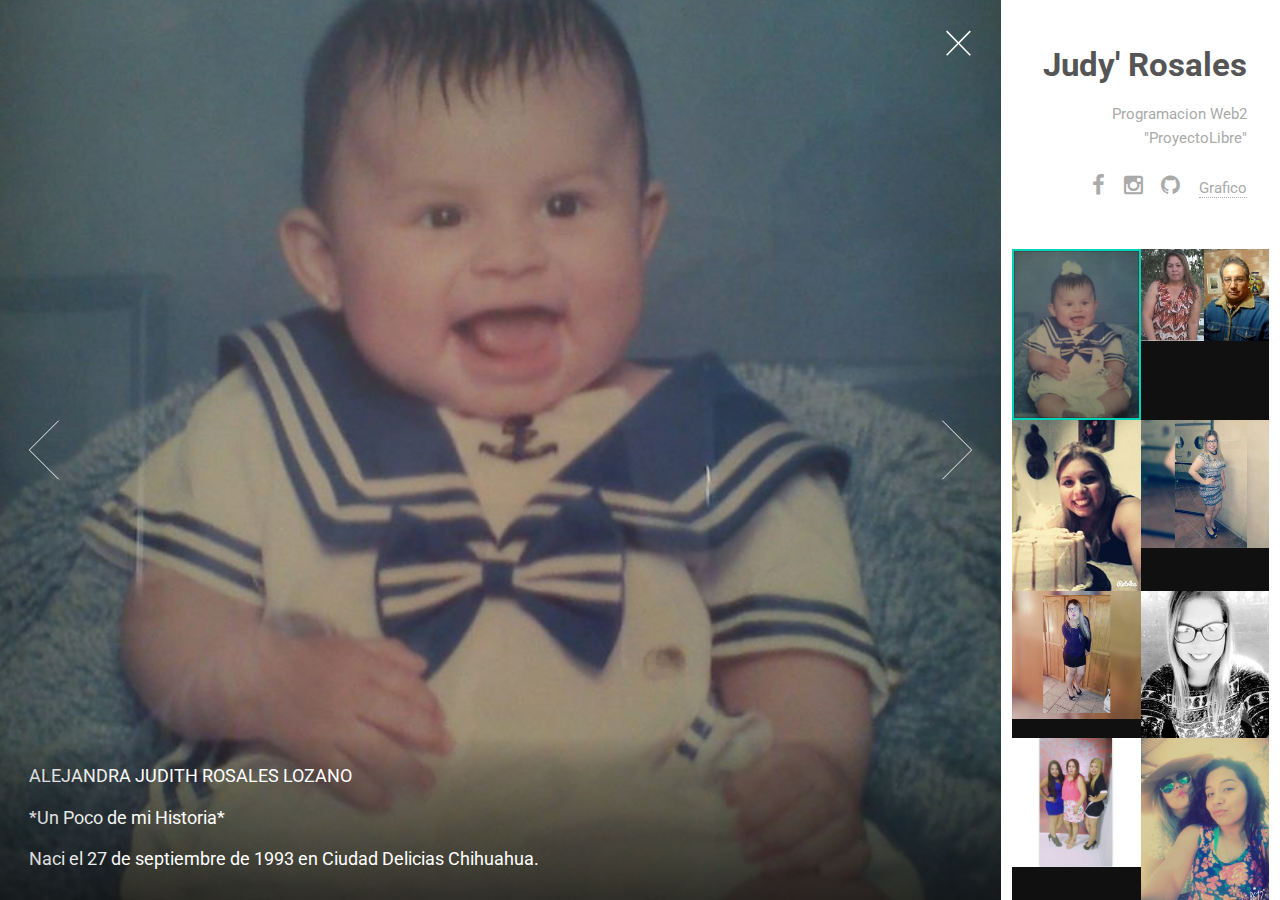
==== lens/index.html @ 658d50a1 "Modificacion 12" ====
<!DOCTYPE HTML>
<html>
	<head>
		<title>Judy' Photography</title>
                <h2>Programacion web2</h2>
		<meta charset="utf-8" />
		<meta name="viewport" content="width=device-width, initial-scale=1" />
                <!--[if lte IE 8]><script src="assets/js/ie/html5shiv.js"></script><![endif]-->
                <link rel="stylesheet" href="assets/css/main.css" />
                <!--[if lte IE 8]><link rel="stylesheet" href="assets/css/ie8.css" /><![endif]-->
		<!--[if lte IE 9]><link rel="stylesheet" href="assets/css/ie9.css" /><![endif]-->
                <noscript><link rel="stylesheet" href="assets/css/noscript.css" /></noscript>
	</head>
	<body >
                

		<!-- Main -->
			<div id="main">

				<!-- Header -->
					<header id="header">
						<h1>Judy' Rosales</h1>
                                                <h1></h1>
                                                <h1></h1>
                                                <h1></h1>
                                                <h1></h1>
                                                <h1></h1>

                                                <p>Programacion Web2 "ProyectoLibre"</p>
						<p></p>
						<ul class="icons">
							<li><a href="https://www.facebook.com/judy.rosales.75" class="icon fa-facebook"><span class="label">Facebook</span></a></li>
							<li><a href="#" class="icon fa-instagram"><span class="label">Instagram</span></a></li>
							<li><a href="https://github.com/aleddan" class="icon fa-github"><span class="label">Github</span></a></li>
							<li><a href="file:///C:/Users/Usuario/Downloads/ejemplos-graficos-chart.js.html" class="Grafico"><span class="label">Grafico</span></a></li>
						</ul>
					</header>

				<!-- Thumbnail -->
					<section id="thumbnails">
						<article>
							<a class="thumbnail" href="images/img/8.jpg" data-position="left center"><img src="images/img1/8.jpg" alt="" /></a>
							<h2>ALEJANDRA JUDITH ROSALES LOZANO</h2>
							<p><h2>*Un Poco de mi Historia*</h2></p>
                                                        <p><h2>Naci el 27 de septiembre de 1993 en Ciudad Delicias Chihuahua.</h2></p>
						</article>
						<article>
							<a class="thumbnail" href="images/img/112.jpg"><img src="images/img1/112.jpg" alt="" /></a>
							<h2>MIS PADRES!!</h2>
                                                        <p>Rosa Isela Lozano y Ruben Rosales los cuales me 
                                                            ense�aron como darle valor a lo que me rodea!</p>
							
						</article>
						<article>
							<a class="thumbnail" href="images/img/40.jpg" data-position="top center"><img src="images/img1/40.jpg" alt="" /></a>
							<h2>Actualmente tengo 22 a�os... </h2>
							
						</article>
                                                <article>
							<a class="thumbnail" href="images/img/122.jpg"><img src="images/img1/122.jpg" alt="" /></a>
							<h2></h2>
							
						</article>
                                                <article>
							<a class="thumbnail" href="images/img/123.jpg"><img src="images/img1/123.jpg" alt="" /></a>
							<h2></h2>
							
						</article>
                                                <article>
							<a class="thumbnail" href="images/img/118.jpg"><img src="images/img1/118.jpg" alt="" /></a>
							<h2>:)</h2>
							
						</article>
                                               	<article>
							<a class="thumbnail" href="images/img/115.jpg"><img src="images/img1/115.jpg" alt="" /></a>
							<h2>Vivo solamente con mi mama y mi hermana, ya que mis papas son divorciados.</h2>
							
						</article>
                                                <article>
							<a class="thumbnail" href="images/img/21.jpg"><img src="images/img1/21.jpg" alt="" /></a>
							<h2>Mi Hermana y yo <3.</h2>
							
						</article>
						<article>
							<a class="thumbnail" href="images/img/18.jpg" data-position="top center"><img src="images/img1/18.jpg" alt="" /></a>
							
						</article>
						<article>
							<a class="thumbnail" href="images/img/66.jpg"><img src="images/img1/66.jpg" alt="" /></a>
							<h2>My Familia entera es lo mas sagrado que tengo, mi apoyo incondicional!!</h2>
							
						</article>
						<article>
							<a class="thumbnail" href="images/img/22.jpg"><img src="images/img1/22.jpg" alt="" /></a>
						</article>
						<article>
							<a class="thumbnail" href="images/img/20.jpg"><img src="images/img1/20.jpg" alt="" /></a>
						
						</article>
                                                <article>
							<a class="thumbnail" href="images/img/39.jpg"><img src="images/img1/39.jpg" alt="" /></a>
							<p></p>
						</article>
						<article>
							<a class="thumbnail" href="images/img/67.jpg"><img src="images/img1/67.jpg" alt="" /></a>
							<h2>Prim@s!!</h2>
						</article>
						<article>
							<a class="thumbnail" href="images/img/6.jpg"><img src="images/img1/6.jpg" alt="" /></a>
							<h2>Primas!</h2>
							
						</article>
                                                <article>
							<a class="thumbnail" href="images/img/49.jpg"><img src="images/img1/49.jpg" alt="" /></a>
							<h2>Primas!</h2>
							
						</article>
						<article>
							<a class="thumbnail" href="images/img/33.jpg"><img src="images/img1/33.jpg" alt="" /></a>
							<h2>Primas!</h2>
							
						</article>
                                                <article>
							<a class="thumbnail" href="images/img/124.jpg"><img src="images/img1/124.jpg" alt="" /></a>
							<h2>Mis Sobrinos!</h2>
							
						</article>
                                                <article>
							<a class="thumbnail" href="images/img/119.jpg"><img src="images/img1/119.jpg" alt="" /></a>
							<h2>Santiago <3 !</h2>
							
						</article>
                                                <article>
							<a class="thumbnail" href="images/img/48.jpg"><img src="images/img1/48.jpg" alt="" /></a>
							<h2>Primos!</h2>
							
						</article>
                                                
                                                <article>
							<a class="thumbnail" href="images/img/131.jpg"><img src="images/img1/131.jpg" alt="" /></a>
							<h2>Tia!</h2>
							
						</article>
                                                <article>
							<a class="thumbnail" href="images/img/3.jpg"><img src="images/img1/3.jpg" alt="" /></a>
							<h2>Soy una persona que le gusta sonreir, a la que le importa mucho las personas que la rodean, se preocupa por ellas
                                                        y da todo por ello,que deja ver sus debilidades y suelen aprobecharse de eso, pero apesar de todo
                                                        sabe como salir adelante, que trata de ser mejor persona dia con dia, pueda o no pueda, porque lo unico 
                                                        imposible es aquello que no intentas!!!</h2>
							
						</article>
                                                <article>
							<a class="thumbnail" href="images/img/5.jpg"><img src="images/img1/5.jpg" alt="" /></a>
							<h2>A veces se gana, a veces se pierde, pero siempre se aprende!!</h2>
							
						</article> 
                                                <article>
							<a class="thumbnail" href="images/img/7.jpg"><img src="images/img1/7.jpg" alt="" /></a>
							<h2>No hace falta ser un ni�@ para saber como divertirse!!</h2>
							
						</article>
                                                <article>
							<a class="thumbnail" href="images/img/80.jpg"><img src="images/img1/80.jpg" alt="" /></a>
							<h2>Fumate la vida, Inhala la felicidad y Exhala las tristezas:)</h2>
							
						</article>
                                                <article>
							<a class="thumbnail" href="images/img/114.jpg"><img src="images/img1/114.jpg" alt="" /></a>
							<h2>Hoy vas a conquistar el cielo, sin mirar lo alto que queda del suelo :*</h2>
							
						</article>
                                                <article>
							<a class="thumbnail" href="images/img/113.jpg"><img src="images/img1/113.jpg" alt="" /></a>
							<h2> ILOVETATTO!! <3 </h2>
							
						</article>
                                                <article>
							<a class="thumbnail" href="images/img/31.jpg"><img src="images/img1/31.jpg" alt="" /></a>
							<h2> Navidad 2015 </h2>
							
						</article>
                                                <article>
							<a class="thumbnail" href="images/img/19.jpg"><img src="images/img1/19.jpg" alt="" /></a>
                                                        <h2>Hijos de Barron</h2>
							<p> Me gusta La musica de banda, reggeton, electronica, entre otros generos, uff me encanta Bailar cumbias
                                                        y reggeton, me gusta mucho salir a divertirme con mis amigos y gozar de la vida, porque vida solo hay una 
                                                        y nunca sabemos cuando dejaremos de existir!! </p>
							
						</article>
                                                <article>
							<a class="thumbnail" href="images/img/129.jpg"><img src="images/img1/129.jpg" alt="" /></a>
							<h2> El Mimoso </h2>
							
						</article>
                                                <article>
							<a class="thumbnail" href="images/img/47.jpg"><img src="images/img1/47.jpg" alt="" /></a>
							<h2> El Chapo de Sinaloa </h2>
							
						</article>
                                                <article>
							<a class="thumbnail" href="images/img/87.jpg"><img src="images/img1/87.jpg" alt="" /></a>
							<h2> 3Ball Monterrey </h2>
							
						</article>
                                                <article>
							<a class="thumbnail" href="images/img/125.jpg"><img src="images/img1/125.jpg" alt="" /></a>
							<h2> Inspector </h2>
							
						</article>
                                                <article>
							<a class="thumbnail" href="images/img/133.jpg"><img src="images/img1/133.jpg" alt="" /></a>
							<h2> Uno de los deportes que mas me gusta, es el Beisbol ILOVEAlgodoneros <3 </h2>
							
						</article> 
                                                <article>
							<a class="thumbnail" href="images/img/121.jpg"><img src="images/img1/121.jpg" alt="" /></a>
							<h2> Pelicanos de meoqui </h2>
							
						</article>
                                                <article>
							<a class="thumbnail" href="images/img/120.jpg"><img src="images/img1/120.jpg" alt="" /></a>
							<h2>  </h2>
							
						</article>
                                                <article>
							<a class="thumbnail" href="images/img/88.jpg"><img src="images/img1/88.jpg" alt="" /></a>
							<h2>  </h2>
							
						</article>
                                                <article>
							<a class="thumbnail" href="images/img/74.jpg"><img src="images/img1/74.jpg" alt="" /></a>
							<h2> En parte de mi vida Hubieron Amistades que duraron a�os y que les doy gracias
                                                        por aber formado parte de ella y que ahora son recuerdos guardados en mi corazon!!! </h2>
							
						</article>
                                                 <article>
							<a class="thumbnail" href="images/img/43.jpg"><img src="images/img1/43.jpg" alt="" /></a>
							<h2> Visita EXA Chihuahua </h2>
							
						</article>
                                                 <article>
							<a class="thumbnail" href="images/img/59.jpg"><img src="images/img1/59.jpg" alt="" /></a>
							<h2>  </h2>
							
						</article>
                                                <article>
							<a class="thumbnail" href="images/img/61.jpg"><img src="images/img1/61.jpg" alt="" /></a>
							<h2>  </h2>
							
						</article>
                                                <article>
							<a class="thumbnail" href="images/img/63.jpg"><img src="images/img1/63.jpg" alt="" /></a>
							<h2>  </h2>
							
						</article>
                                                <article>
							<a class="thumbnail" href="images/img/65.jpg"><img src="images/img1/65.jpg" alt="" /></a>
							<h2>  </h2>
							
						</article>
                                                <article>
							<a class="thumbnail" href="images/img/69.jpg"><img src="images/img1/69.jpg" alt="" /></a>
							<h2> Escapaditas </h2>
							
						</article>
                                                <article>
							<a class="thumbnail" href="images/img/85.jpg"><img src="images/img1/85.jpg" alt="" /></a>
							<h2>  </h2>
							
						</article>
                                                <article>
							<a class="thumbnail" href="images/img/86.jpg"><img src="images/img1/86.jpg" alt="" /></a>
							<h2>  </h2>
							
						</article>
                                                <article>
							<a class="thumbnail" href="images/img/91.jpg"><img src="images/img1/91.jpg" alt="" /></a>
							<h2>  </h2>
							
						</article>
                                                 <article>
							<a class="thumbnail" href="images/img/32.jpg"><img src="images/img1/32.jpg" alt="" /></a>
							<h2> Una parte tambien muy importante son mis amig@s, amigos que no me dejan moriri y que sin buscarlos los encontre!! </h2>
							
						</article>
                                                <article>
							<a class="thumbnail" href="images/img/15.jpg"><img src="images/img1/15.jpg" alt="" /></a>
							<h2> MI MEJOR AMIGA, LA UNICA EN EL MUNDO, SIN ELLA NO SOY NADA, ES UNA PERSONA ESPECIAL QUE ME APOYA
                                                        ESTE BIEN O MAL, QUE ME DA CONSEJOS AUNQUE SEPA QUE NO LOS SEGUIRE, LA AMO CON TODO MI CORAZON!! </h2>
							
						</article>
                                                <article>
							<a class="thumbnail" href="images/img/16.jpg"><img src="images/img1/16.jpg" alt="" /></a>
							<h2> <3 <3 </h2>
							
						</article>
                                                <article>
							<a class="thumbnail" href="images/img/23.jpg"><img src="images/img1/23.jpg" alt="" /></a>
							<h2> Son aquellos que me ense�an que es lo que esta bien y esta mal y que sin importarles nada me quieren por lo que soy!! </h2>
							
						</article>
                                                 <article>
							<a class="thumbnail" href="images/img/26.jpg"><img src="images/img1/26.jpg" alt="" /></a>
							<h2>  </h2>
							
						</article>
                                                <article>
							<a class="thumbnail" href="images/img/27.jpg"><img src="images/img1/27.jpg" alt="" /></a>
							<h2>Amigos que siempre estan para mi cuando los necesito </h2>
							
						</article>
                                                <article>
							<a class="thumbnail" href="images/img/29.jpg"><img src="images/img1/29.jpg" alt="" /></a>
							<h2>  </h2>
							
						</article>
                                                <article>
							<a class="thumbnail" href="images/img/30.jpg"><img src="images/img1/30.jpg" alt="" /></a>
							<h2>  </h2>
							
						</article>
                                                <article>
							<a class="thumbnail" href="images/img/35.jpg"><img src="images/img1/35.jpg" alt="" /></a>
							<h2> Por esos amigos que se van lejos pero se quedan en nuestros corazon :) </h2>
							
						</article>
                                                <article>
							<a class="thumbnail" href="images/img/37.jpg"><img src="images/img1/37.jpg" alt="" /></a>
							<h2>  </h2>
							
						</article>
                                                <article>
							<a class="thumbnail" href="images/img/38.jpg"><img src="images/img1/38.jpg" alt="" /></a>
							<h2> Los amigos son la familia que desides tener!! </h2>
							
						</article>
                                                <article>
							<a class="thumbnail" href="images/img/50.jpg"><img src="images/img1/50.jpg" alt="" /></a>
							<h2> Amigos super especiales </h2>
							
						</article>
                                                <article>
							<a class="thumbnail" href="images/img/46.jpg"><img src="images/img1/46.jpg" alt="" /></a>
							<h2> ��Momentos Inolvidables!! </h2>
							
						</article>
                                                <article>
							<a class="thumbnail" href="images/img/62.jpg"><img src="images/img1/62.jpg" alt="" /></a>
							<h2>  </h2>
							
						</article>
                                                <article>
							<a class="thumbnail" href="images/img/75.jpg"><img src="images/img1/75.jpg" alt="" /></a>
							<h2>  </h2>
							
						</article>
                                                <article>
							<a class="thumbnail" href="images/img/77.jpg"><img src="images/img1/77.jpg" alt="" /></a>
							<h2>  </h2>
							
						</article>
                                                <article>
							<a class="thumbnail" href="images/img/89.jpg"><img src="images/img1/89.jpg" alt="" /></a>
							<h2>  </h2>
							
						</article>
                                                <article>
							<a class="thumbnail" href="images/img/127.jpg"><img src="images/img1/127.jpg" alt="" /></a>
							<h2> Llegaste en el presiso momento, momento en el que me isiste ver la realidad de las cosas
                                                        y en el que me isiste sentir bien conmigo misma!! </h2>
							
						</article>
                                                <article>
							<a class="thumbnail" href="images/img/17.jpg"><img src="images/img1/17.jpg" alt="" /></a>
							<h2>  </h2>
							
						</article>
                                                <article>
							<a class="thumbnail" href="images/img/134.jpg"><img src="images/img1/134.jpg" alt="" /></a>
							<h2> Estudio en el tecnologico de delicias en la carrera de Ing en Sistemas Computacionales, 
                                                        uff a unos pasos de terminar..., conoci a grandes personas, grandes compa�eros, estupendos maestros, 
                                                        esas personas que nunca dejaron que te rindieras!! </h2>
							
						</article>
                                                <article>
							<a class="thumbnail" href="images/img/106.jpg"><img src="images/img1/106.jpg" alt="" /></a>
							<h2> Inicios en el TEC </h2>
							
						</article>
                                                <article>
							<a class="thumbnail" href="images/img/107.jpg"><img src="images/img1/107.jpg" alt="" /></a>
							<h2> Todos unos Peques!! </h2>
							
						</article>
                                                <article>
							<a class="thumbnail" href="images/img/108.jpg"><img src="images/img1/108.jpg" alt="" /></a>
							<h2>  </h2>
							
						</article>
                                                <article>
							<a class="thumbnail" href="images/img/132.jpg"><img src="images/img1/132.jpg" alt="" /></a>
							<h2> Estudiando </h2>
							
						</article>
                                                <article>
							<a class="thumbnail" href="images/img/92.jpg"><img src="images/img1/92.jpg" alt="" /></a>
							<h2> Primer desfile de Aniversario del Tecnologico de Delicias </h2>
							
						</article>
                                                <article>
							<a class="thumbnail" href="images/img/109.jpg"><img src="images/img1/109.jpg" alt="" /></a>
							<h2>  </h2>
							
						</article>
                                                <article>
							<a class="thumbnail" href="images/img/93.jpg"><img src="images/img1/93.jpg" alt="" /></a>
							<h2> Segundo desfile Aniversario Tecnologico de Delicias </h2>
							
						</article>
                                                <article>
							<a class="thumbnail" href="images/img/12.jpg"><img src="images/img1/12.jpg" alt="" /></a>
							<h2>  </h2>
							
						</article>
                                                <article>
							<a class="thumbnail" href="images/img/94.jpg"><img src="images/img1/94.jpg" alt="" /></a>
							<h2> Exposiciones!! </h2>
							
						</article>
                                                <article>
							<a class="thumbnail" href="images/img/96.jpg"><img src="images/img1/96.jpg" alt="" /></a>
							<h2> Recoleccion!! </h2>
							
						</article>
                                                 <article>
							<a class="thumbnail" href="images/img/95.jpg"><img src="images/img1/95.jpg" alt="" /></a>
							<h2> Puro Compa!! </h2>
							
						</article>
                                                <article>
							<a class="thumbnail" href="images/img/97.jpg"><img src="images/img1/97.jpg" alt="" /></a>
							<h2>  </h2>
							
						</article>
                                                <article>
							<a class="thumbnail" href="images/img/98.jpg"><img src="images/img1/98.jpg" alt="" /></a>
							<h2>  </h2>
							
						</article>
                                                <article>
							<a class="thumbnail" href="images/img/100.jpg"><img src="images/img1/100.jpg" alt="" /></a>
							<h2>  </h2>
							
						</article>
                                                <article>
							<a class="thumbnail" href="images/img/101.jpg"><img src="images/img1/101.jpg" alt="" /></a>
							<h2> Entrega de juguetes  </h2>
							
						</article>
                                                <article>
							<a class="thumbnail" href="images/img/102.jpg"><img src="images/img1/102.jpg" alt="" /></a>
							<h2>  </h2>
							
						</article>
                                                <article>
							<a class="thumbnail" href="images/img/105.jpg"><img src="images/img1/105.jpg" alt="" /></a>
							<h2>  </h2>
							
						</article>
                                                <article>
							<a class="thumbnail" href="images/img/103.jpg"><img src="images/img1/103.jpg" alt="" /></a>
							<h2>  </h2>
							
						</article>
                                                <article>
							<a class="thumbnail" href="images/img/54.jpg"><img src="images/img1/54.jpg" alt="" /></a>
							<h2> Primer Viaje Escolar, Congreso Mazatlan :) </h2>
							
						</article>
                                                <article>
							<a class="thumbnail" href="images/img/52.jpg"><img src="images/img1/52.jpg" alt="" /></a>
							
							
						</article>
                                                <article>
							<a class="thumbnail" href="images/img/51.jpg"><img src="images/img1/51.jpg" alt="" /></a>
							<h2>  </h2>
							
						</article>
                                                <article>
							<a class="thumbnail" href="images/img/53.jpg"><img src="images/img1/53.jpg" alt="" /></a>
							<h2>  </h2>
							
						</article>
                                                 <article>
							<a class="thumbnail" href="images/img/90.jpg" width="25%"><img src="images/img1/90.jpg" alt="" width="50"/></a>
							<h2> Examenes </h2>
							
						</article>
                                                <article>
							<a class="thumbnail" href="images/img/116.jpg" width="25%"><img src="images/img1/116.jpg" alt="" width="50"/></a>
							<h2> Primer concurso de robotica, Primer concurso Ganado!!! </h2>
							
						</article>
                                                <article>
							<a class="thumbnail" href="images/img/117.jpg" width="25%"><img src="images/img1/117.jpg" alt="" width="50"/></a>
							<h2> OpenHouse!!! </h2>
							
						</article>
                                                <article>
							<a class="thumbnail" href="images/img/28.jpg" width="25%"><img src="images/img1/28.jpg" alt="" width="50"/></a>
							<h2> Excelentes compa�eros a lo largo de mi carrera!!! </h2>
							
						</article>
                                                <article>
							<a class="thumbnail" href="images/img/42.jpg" width="25%"><img src="images/img1/42.jpg" alt="" width="50"/></a>
							<h2>  </h2>
							
						</article>
                                                <article>
							<a class="thumbnail" href="images/img/44.jpg" width="25%"><img src="images/img1/44.jpg" alt="" width="50"/></a>
							<h2> </h2>
							
						</article>
                                                <article>
							<a class="thumbnail" href="images/img/41.jpg" width="25%"><img src="images/img1/41.jpg" alt="" width="50"/></a>
							<h2> </h2>
							
						</article>
					</section>

				<!-- Footer -->
					<footer id="footer">
						<ul class="copyright">
							<li>&copy; Untitled.</li><li>Design: <a href="http://www.encom.com/">ENCOM "PAGINA PRINCIPAL"</a>.</li>
						</ul>
					</footer>

			</div>

		<!-- Scripts -->
			<script src="assets/js/jquery.min.js"></script>
			<script src="assets/js/skel.min.js"></script>
			<!--[if lte IE 8]><script src="assets/js/ie/respond.min.js"></script><![endif]-->
			<script src="assets/js/main.js"></script>

	</body>
</html>
---- lens/assets/css/main.css ----
@import url(font-awesome.min.css);
@import url("http://fonts.googleapis.com/css?family=Roboto:400,700");

/*
	Lens by HTML5 UP
	html5up.net | @n33co
	Free for personal and commercial use under the CCA 3.0 license (html5up.net/license)
*/

/* Reset */

	html, body, div, span, applet, object, iframe, h1, h2, h3, h4, h5, h6, p, blockquote, pre, a, abbr, acronym, address, big, cite, code, del, dfn, em, img, ins, kbd, q, s, samp, small, strike, strong, sub, sup, tt, var, b, u, i, center, dl, dt, dd, ol, ul, li, fieldset, form, label, legend, table, caption, tbody, tfoot, thead, tr, th, td, article, aside, canvas, details, embed, figure, figcaption, footer, header, hgroup, menu, nav, output, ruby, section, summary, time, mark, audio, video {
		margin: 0;
		padding: 0;
		border: 0;
		font-size: 100%;
		font: inherit;
		vertical-align: baseline;
	}

	article, aside, details, figcaption, figure, footer, header, hgroup, menu, nav, section {
		display: block;
	}

	body {
		line-height: 1;
	}

	ol, ul {
		list-style: none;
	}

	blockquote, q {
		quotes: none;
	}

	blockquote:before, blockquote:after, q:before, q:after {
		content: '';
		content: none;
	}

	table {
		border-collapse: collapse;
		border-spacing: 0;
	}

	body {
		-webkit-text-size-adjust: none;
	}

/* Box Model */

	*, *:before, *:after {
		-moz-box-sizing: border-box;
		-webkit-box-sizing: border-box;
		box-sizing: border-box;
	}

/* Basic */

	/*
		@-ms-viewport {
			width: device-width;
		}

	*/

	@media screen and (max-width: 480px) {

		html, body {
			min-width: 320px;
		}

	}

	body.is-loading-0 *, body.is-loading-0 *:before, body.is-loading-0 *:after {
		-moz-animation: none !important;
		-webkit-animation: none !important;
		-ms-animation: none !important;
		animation: none !important;
		-moz-transition: none !important;
		-webkit-transition: none !important;
		-ms-transition: none !important;
		transition: none !important;
	}

	html, body {
		background-color: #101010;
		overflow: hidden;
	}

/* Type */

	html {
		font-size: 16pt;
	}

		@media screen and (max-width: 1680px) {

			html {
				font-size: 12pt;
			}

		}

		@media screen and (max-width: 1280px) {

			html {
				font-size: 11pt;
			}

		}

	body {
		background-color: #fff;
		color: #aaa;
	}

	body, input, select, textarea {
		font-family: "Roboto", Helvetica, sans-serif;
		font-weight: 400;
		line-height: 1.65;
		font-size: 1em;
		color: #aaa;
	}

	a {
		-moz-transition: color 0.25s ease, border-bottom-color 0.25s ease;
		-webkit-transition: color 0.25s ease, border-bottom-color 0.25s ease;
		-ms-transition: color 0.25s ease, border-bottom-color 0.25s ease;
		transition: color 0.25s ease, border-bottom-color 0.25s ease;
		border-bottom: dotted 1px;
		color: inherit;
		text-decoration: none;
	}

		a:hover {
			border-bottom-color: transparent;
			color: #00D3B7;
		}

	strong, b {
		font-weight: 400;
		color: #555;
	}

	em, i {
		font-style: italic;
	}

	p {
		margin: 0 0 1.25em 0;
	}

	h1, h2, h3, h4, h5, h6 {
		font-weight: 400;
		line-height: 1.25;
		margin: 0 0 0.5em 0;
		color: #555;
	}

		h1 a, h2 a, h3 a, h4 a, h5 a, h6 a {
			color: inherit;
			text-decoration: none;
		}

	h2 {
		font-size: 1.25em;
	}

	h3 {
		font-size: 1em;
	}

	h4 {
		font-size: 0.9em;
	}

	h5 {
		font-size: 0.8em;
	}

	h6 {
		font-size: 0.7em;
	}

	sub {
		font-size: 0.8em;
		position: relative;
		top: 0.5em;
	}

	sup {
		font-size: 0.8em;
		position: relative;
		top: -0.5em;
	}

	blockquote {
		border-left: solid 4px #ccc;
		font-style: italic;
		margin: 0 0 1.25em 0;
		padding: 0.3125em 0 0.3125em 1.25em;
	}

	code {
		border-radius: 4px;
		border: solid 1px;
		font-family: "Courier New", monospace;
		font-size: 0.9em;
		margin: 0 0.25em;
		padding: 0.25em 0.65em;
		border-color: #ccc;
	}

	pre {
		-webkit-overflow-scrolling: touch;
		font-family: "Courier New", monospace;
		font-size: 0.9em;
		margin: 0 0 1.25em 0;
	}

		pre code {
			display: block;
			padding: 1em 1.5em;
			overflow-x: auto;
		}

	hr {
		border: 0;
		border-bottom: solid 1px #ccc;
		margin: 1.25em 0;
	}

		hr.major {
			margin: 1.875em 0;
		}

	.align-left {
		text-align: left;
	}

	.align-center {
		text-align: center;
	}

	.align-right {
		text-align: right;
	}

/* Button */

	input[type="submit"],
	input[type="reset"],
	input[type="button"],
	button,
	.button {
		-moz-appearance: none;
		-webkit-appearance: none;
		-ms-appearance: none;
		appearance: none;
		-moz-transition: background-color 0.25s ease-in-out, border-color 0.25s ease-in-out, color 0.25s ease-in-out;
		-webkit-transition: background-color 0.25s ease-in-out, border-color 0.25s ease-in-out, color 0.25s ease-in-out;
		-ms-transition: background-color 0.25s ease-in-out, border-color 0.25s ease-in-out, color 0.25s ease-in-out;
		transition: background-color 0.25s ease-in-out, border-color 0.25s ease-in-out, color 0.25s ease-in-out;
		background-color: transparent;
		border-radius: 4px;
		border: solid 1px #ccc;
		color: #555;
		cursor: pointer;
		display: inline-block;
		line-height: 1;
		padding: 0.75em 1.5em;
		text-align: center;
		text-decoration: none;
		white-space: nowrap;
	}

		input[type="submit"]:hover,
		input[type="reset"]:hover,
		input[type="button"]:hover,
		button:hover,
		.button:hover {
			border-color: #00D3B7;
			color: #00D3B7;
		}

			input[type="submit"]:hover:active,
			input[type="reset"]:hover:active,
			input[type="button"]:hover:active,
			button:hover:active,
			.button:hover:active {
				background-color: rgba(0, 211, 183, 0.15);
			}

		input[type="submit"].icon,
		input[type="reset"].icon,
		input[type="button"].icon,
		button.icon,
		.button.icon {
			padding-left: 1.35em;
		}

			input[type="submit"].icon:before,
			input[type="reset"].icon:before,
			input[type="button"].icon:before,
			button.icon:before,
			.button.icon:before {
				margin-right: 0.5em;
			}

		input[type="submit"].fit,
		input[type="reset"].fit,
		input[type="button"].fit,
		button.fit,
		.button.fit {
			display: block;
			margin: 0 0 0.625em 0;
			width: 100%;
		}

		input[type="submit"].small,
		input[type="reset"].small,
		input[type="button"].small,
		button.small,
		.button.small {
			font-size: 0.8em;
		}

		input[type="submit"].big,
		input[type="reset"].big,
		input[type="button"].big,
		button.big,
		.button.big {
			font-size: 1.35em;
		}

		input[type="submit"].disabled, input[type="submit"]:disabled,
		input[type="reset"].disabled,
		input[type="reset"]:disabled,
		input[type="button"].disabled,
		input[type="button"]:disabled,
		button.disabled,
		button:disabled,
		.button.disabled,
		.button:disabled {
			-moz-pointer-events: none;
			-webkit-pointer-events: none;
			-ms-pointer-events: none;
			pointer-events: none;
			opacity: 0.25;
		}

/* Form */

	form {
		margin: 0 0 1.25em 0;
	}

	label {
		color: #555;
		display: block;
		font-size: 0.9em;
		font-weight: 400;
		margin: 0 0 0.625em 0;
	}

	input[type="text"],
	input[type="password"],
	input[type="email"],
	select,
	textarea {
		-moz-appearance: none;
		-webkit-appearance: none;
		-ms-appearance: none;
		appearance: none;
		background-color: transparent;
		border-radius: 4px;
		border: solid 1px #ccc;
		color: inherit;
		display: block;
		outline: 0;
		padding: 0 0.75em;
		text-decoration: none;
		width: 100%;
	}

		input[type="text"]:invalid,
		input[type="password"]:invalid,
		input[type="email"]:invalid,
		select:invalid,
		textarea:invalid {
			box-shadow: none;
		}

		input[type="text"]:focus,
		input[type="password"]:focus,
		input[type="email"]:focus,
		select:focus,
		textarea:focus {
			border-color: #00D3B7;
		}

	.select-wrapper {
		text-decoration: none;
		display: block;
		position: relative;
	}

		.select-wrapper:before {
			-moz-osx-font-smoothing: grayscale;
			-webkit-font-smoothing: antialiased;
			font-family: FontAwesome;
			font-style: normal;
			font-weight: normal;
			text-transform: none !important;
		}

		.select-wrapper:before {
			color: #ccc;
			content: '\f107';
			display: block;
			height: 2.75em;
			line-height: 2.75em;
			pointer-events: none;
			position: absolute;
			right: 0;
			text-align: center;
			top: 0;
			width: 2.75em;
		}

		.select-wrapper select::-ms-expand {
			display: none;
		}

	input[type="text"],
	input[type="password"],
	input[type="email"],
	select {
		height: 2.75em;
	}

	textarea {
		padding: 0.75em 1em;
	}

	input[type="checkbox"],
	input[type="radio"] {
		-moz-appearance: none;
		-webkit-appearance: none;
		-ms-appearance: none;
		appearance: none;
		display: block;
		float: left;
		margin-right: -2em;
		opacity: 0;
		width: 1em;
		z-index: -1;
	}

		input[type="checkbox"] + label,
		input[type="radio"] + label {
			text-decoration: none;
			color: #aaa;
			cursor: pointer;
			display: inline-block;
			font-size: 1em;
			font-weight: 400;
			margin: 0;
			padding-left: 2.4em;
			padding-right: 0.75em;
			position: relative;
		}

			input[type="checkbox"] + label:before,
			input[type="radio"] + label:before {
				-moz-osx-font-smoothing: grayscale;
				-webkit-font-smoothing: antialiased;
				font-family: FontAwesome;
				font-style: normal;
				font-weight: normal;
				text-transform: none !important;
			}

			input[type="checkbox"] + label:before,
			input[type="radio"] + label:before {
				background: transparent;
				border-radius: 4px;
				border: solid 1px #ccc;
				content: '';
				display: inline-block;
				height: 1.65em;
				left: 0;
				line-height: 1.58125em;
				position: absolute;
				text-align: center;
				top: 0;
				width: 1.65em;
			}

		input[type="checkbox"]:checked + label:before,
		input[type="radio"]:checked + label:before {
			background-color: #555;
			border-color: #555;
			color: #fff;
			content: '\f00c';
		}

		input[type="checkbox"]:focus + label:before,
		input[type="radio"]:focus + label:before {
			border-color: #00D3B7;
		}

	input[type="checkbox"] + label:before {
		border-radius: 4px;
	}

	input[type="radio"] + label:before {
		border-radius: 100%;
	}

	::-webkit-input-placeholder {
		opacity: 1.0;
		color: #ccc !important;
	}

	:-moz-placeholder {
		opacity: 1.0;
		color: #ccc !important;
	}

	::-moz-placeholder {
		opacity: 1.0;
		color: #ccc !important;
	}

	:-ms-input-placeholder {
		opacity: 1.0;
		color: #ccc !important;
	}

	.formerize-placeholder {
		opacity: 1.0;
		color: #ccc !important;
	}

	.field {
		margin: 0 0 1.25em 0;
	}

/* Icon */

	.icon {
		text-decoration: none;
		border-bottom: none;
		position: relative;
	}

		.icon:before {
			-moz-osx-font-smoothing: grayscale;
			-webkit-font-smoothing: antialiased;
			font-family: FontAwesome;
			font-style: normal;
			font-weight: normal;
			text-transform: none !important;
		}

		.icon > .label {
			display: none;
		}

/* List */

	ol {
		list-style: decimal;
		margin: 0 0 1.25em 0;
		padding-left: 1.25em;
	}

		ol li {
			padding-left: 0.25em;
		}

	ul {
		list-style: disc;
		margin: 0 0 1.25em 0;
		padding-left: 1em;
	}

		ul li {
			padding-left: 0.5em;
		}

		ul.alt {
			list-style: none;
			padding-left: 0;
		}

			ul.alt li {
				border-top: solid 1px #ccc;
				padding: 0.5em 0;
			}

				ul.alt li:first-child {
					border-top: 0;
					padding-top: 0;
				}

		ul.icons {
			cursor: default;
			list-style: none;
			padding-left: 0;
		}

			ul.icons li {
				display: inline-block;
				padding: 0 1em 0 0;
			}

				ul.icons li:last-child {
					padding-right: 0;
				}

				ul.icons li .icon:before {
					font-size: 1.5rem;
				}

		ul.actions {
			cursor: default;
			list-style: none;
			padding-left: 0;
		}

			ul.actions li {
				display: inline-block;
				padding: 0 0.625em 0 0;
				vertical-align: middle;
			}

				ul.actions li:last-child {
					padding-right: 0;
				}

			ul.actions.small li {
				padding: 0 0.3125em 0 0;
			}

			ul.actions.vertical li {
				display: block;
				padding: 0.625em 0 0 0;
			}

				ul.actions.vertical li:first-child {
					padding-top: 0;
				}

				ul.actions.vertical li > * {
					margin-bottom: 0;
				}

			ul.actions.vertical.small li {
				padding: 0.3125em 0 0 0;
			}

				ul.actions.vertical.small li:first-child {
					padding-top: 0;
				}

			ul.actions.fit {
				display: table;
				margin-left: -0.625em;
				padding: 0;
				table-layout: fixed;
				width: calc(100% + 0.625em);
			}

				ul.actions.fit li {
					display: table-cell;
					padding: 0 0 0 0.625em;
				}

					ul.actions.fit li > * {
						margin-bottom: 0;
					}

				ul.actions.fit.small {
					margin-left: -0.3125em;
					width: calc(100% + 0.3125em);
				}

					ul.actions.fit.small li {
						padding: 0 0 0 0.3125em;
					}

	dl {
		margin: 0 0 1.25em 0;
	}

		dl dt {
			display: block;
			font-weight: 400;
			margin: 0 0 0.625em 0;
		}

		dl dd {
			margin-left: 1.25em;
		}

/* Main */

	#main {
		-moz-transition: opacity 0.75s ease, right 0.75s ease, left 0.75s ease, visibility 0.75s;
		-webkit-transition: opacity 0.75s ease, right 0.75s ease, left 0.75s ease, visibility 0.75s;
		-ms-transition: opacity 0.75s ease, right 0.75s ease, left 0.75s ease, visibility 0.75s;
		transition: opacity 0.75s ease, right 0.75s ease, left 0.75s ease, visibility 0.75s;
		-webkit-overflow-scrolling: touch;
		position: fixed;
		top: 0;
		width: 22.5em;
		height: 100%;
		background: #fff;
		outline: 0;
		overflow-x: hidden;
		overflow-y: auto;
		text-align: right;
		visibility: visible;
		z-index: 10000;
		right: 0;
	}

		#main .toggle {
			-webkit-tap-highlight-color: transparent;
			position: absolute;
			top: 0;
			width: 4em;
			height: 4em;
			background-image: url("images/close-small-alt.svg");
			background-repeat: no-repeat;
			background-size: 32px 32px;
			cursor: pointer;
			display: none;
			z-index: 1;
			background-position: 0.5em 0.5em;
			left: 0;
		}

		body.fullscreen #main {
			visibility: hidden;
			right: -22.5em;
		}

		body.is-loading-1 #main {
			opacity: 0;
			right: -2em;
		}

		@media screen and (max-width: 1280px) {

			#main {
				width: 19em;
			}

				body.fullscreen #main {
					right: -19em;
				}

		}

		@media screen and (max-width: 980px) {

			#main {
				background: rgba(255, 255, 255, 0.925);
			}

				#main .toggle {
					display: block;
				}

		}

		@media screen and (max-width: 480px) {

			#main {
				-moz-transition: opacity 0.5s ease, visibility 0.5s;
				-webkit-transition: opacity 0.5s ease, visibility 0.5s;
				-ms-transition: opacity 0.5s ease, visibility 0.5s;
				transition: opacity 0.5s ease, visibility 0.5s;
				width: 100%;
				background: #fff;
				text-align: center;
			}

				body.is-loading-1 #main {
					left: auto !important;
					right: auto !important;
				}

				body.fullscreen #main {
					left: auto !important;
					right: auto !important;
					opacity: 0;
				}

				#main .toggle {
					display: none;
				}

		}

/* Header */

	#header {
		padding: 3em 2.25em 1.75em 2.25em ;
	}

		#header h1 {
			font-size: 2.25em;
			font-weight: 700;
		}

/* Footer */

	#footer {
		padding: 2.25em 2.25em 1em 2.25em ;
	}

		#footer .copyright {
			list-style: none;
			padding: 0;
		}

			#footer .copyright li {
				display: inline-block;
				font-size: 0.8em;
				margin-left: 0.35em;
				padding: 0;
			}

				#footer .copyright li:first-child {
					margin-left: 0;
				}

/* Thumbnails */

	#thumbnails {
		display: -moz-flex;
		display: -webkit-flex;
		display: -ms-flex;
		display: flex;
		-moz-flex-wrap: wrap;
		-webkit-flex-wrap: wrap;
		-ms-flex-wrap: wrap;
		flex-wrap: wrap;
		padding: 0 0.75em;
	}

		#thumbnails article {
			position: relative;
			width: 50%;
			background: #101010;
			outline: 0;
		}

			#thumbnails article .thumbnail {
				-webkit-tap-highlight-color: transparent;
				display: block;
				position: relative;
				border: 0;
				outline: 0;
			}

				#thumbnails article .thumbnail img {
					display: block;
					width: 100%;
				}

				#thumbnails article .thumbnail:before {
					-moz-pointer-events: none;
					-webkit-pointer-events: none;
					-ms-pointer-events: none;
					pointer-events: none;
					-moz-transition: opacity 0.25s ease;
					-webkit-transition: opacity 0.25s ease;
					-ms-transition: opacity 0.25s ease;
					transition: opacity 0.25s ease;
					content: '';
					position: absolute;
					left: 0;
					top: 0;
					width: 100%;
					height: 100%;
					box-shadow: inset 0 0 0 2px #00D3B7, inset 0 0 0px 3px rgba(0, 0, 0, 0.15);
					opacity: 0;
					z-index: 1;
				}

				#thumbnails article .thumbnail:focus:before {
					opacity: 0.5;
				}

			#thumbnails article h2, #thumbnails article p {
				display: none;
			}

			#thumbnails article.active .thumbnail:before {
				opacity: 1;
			}

		@media screen and (max-width: 480px) {

			#thumbnails article .thumbnail:before {
				display: none;
			}

		}

/* Viewer */

	@-moz-keyframes spinner {
		0% {
			-moz-transform: rotate(0deg);
			-webkit-transform: rotate(0deg);
			-ms-transform: rotate(0deg);
			transform: rotate(0deg);
		}

		100% {
			-moz-transform: rotate(360deg);
			-webkit-transform: rotate(360deg);
			-ms-transform: rotate(360deg);
			transform: rotate(360deg);
		}
	}

	@-webkit-keyframes spinner {
		0% {
			-moz-transform: rotate(0deg);
			-webkit-transform: rotate(0deg);
			-ms-transform: rotate(0deg);
			transform: rotate(0deg);
		}

		100% {
			-moz-transform: rotate(360deg);
			-webkit-transform: rotate(360deg);
			-ms-transform: rotate(360deg);
			transform: rotate(360deg);
		}
	}

	@-ms-keyframes spinner {
		0% {
			-moz-transform: rotate(0deg);
			-webkit-transform: rotate(0deg);
			-ms-transform: rotate(0deg);
			transform: rotate(0deg);
		}

		100% {
			-moz-transform: rotate(360deg);
			-webkit-transform: rotate(360deg);
			-ms-transform: rotate(360deg);
			transform: rotate(360deg);
		}
	}

	@keyframes spinner {
		0% {
			-moz-transform: rotate(0deg);
			-webkit-transform: rotate(0deg);
			-ms-transform: rotate(0deg);
			transform: rotate(0deg);
		}

		100% {
			-moz-transform: rotate(360deg);
			-webkit-transform: rotate(360deg);
			-ms-transform: rotate(360deg);
			transform: rotate(360deg);
		}
	}

	#viewer {
		-moz-transition: opacity 0.75s ease, width 0.75s ease;
		-webkit-transition: opacity 0.75s ease, width 0.75s ease;
		-ms-transition: opacity 0.75s ease, width 0.75s ease;
		transition: opacity 0.75s ease, width 0.75s ease;
		position: absolute;
		top: 0;
		width: calc(100% - 22.5em);
		height: 100%;
		left: 0;
	}

		#viewer .inner {
			-moz-pointer-events: none;
			-webkit-pointer-events: none;
			-ms-pointer-events: none;
			pointer-events: none;
			position: absolute;
			top: 0;
			left: 0;
			width: 100%;
			height: 100%;
			z-index: 2;
		}

			#viewer .inner > * {
				-moz-pointer-events: auto;
				-webkit-pointer-events: auto;
				-ms-pointer-events: auto;
				pointer-events: auto;
			}

			#viewer .inner:before {
				background-image: -moz-linear-gradient(left, rgba(16,16,16,0.2), rgba(16,16,16,0) 10em, rgba(16,16,16,0)), -moz-linear-gradient(right, rgba(16,16,16,0.2), rgba(16,16,16,0) 10em, rgba(16,16,16,0));
				background-image: -webkit-linear-gradient(left, rgba(16,16,16,0.2), rgba(16,16,16,0) 10em, rgba(16,16,16,0)), -webkit-linear-gradient(right, rgba(16,16,16,0.2), rgba(16,16,16,0) 10em, rgba(16,16,16,0));
				background-image: -ms-linear-gradient(left, rgba(16,16,16,0.2), rgba(16,16,16,0) 10em, rgba(16,16,16,0)), -ms-linear-gradient(right, rgba(16,16,16,0.2), rgba(16,16,16,0) 10em, rgba(16,16,16,0));
				background-image: linear-gradient(left, rgba(16,16,16,0.2), rgba(16,16,16,0) 10em, rgba(16,16,16,0)), linear-gradient(right, rgba(16,16,16,0.2), rgba(16,16,16,0) 10em, rgba(16,16,16,0));
				content: '';
				display: block;
				position: absolute;
				top: 0;
				left: 0;
				width: 100%;
				height: 100%;
			}

			#viewer .inner .toggle {
				-webkit-tap-highlight-color: transparent;
				position: absolute;
				top: 0;
				width: 4em;
				height: 4em;
				background-image: url("images/close.svg");
				background-repeat: no-repeat;
				background-size: 64px 64px;
				cursor: pointer;
				z-index: 1;
				right: 0;
				background-position: calc(100% - 0.75em) 0.75em;
			}

			#viewer .inner .nav-next,
			#viewer .inner .nav-previous {
				-webkit-tap-highlight-color: transparent;
				position: absolute;
				top: 50%;
				width: 6em;
				height: 6em;
				margin-top: -3em;
				background-image: url("images/arrow.svg");
				background-position: center;
				background-repeat: no-repeat;
				background-size: contain;
				cursor: pointer;
			}

			#viewer .inner .nav-previous {
				-moz-transform: scaleX(-1);
				-webkit-transform: scaleX(-1);
				-ms-transform: scaleX(-1);
				transform: scaleX(-1);
				left: 0;
			}

			#viewer .inner .nav-next {
				right: 0;
			}

		#viewer .slide {
			-moz-transition: opacity 0.5s ease-in-out;
			-webkit-transition: opacity 0.5s ease-in-out;
			-ms-transition: opacity 0.5s ease-in-out;
			transition: opacity 0.5s ease-in-out;
			position: absolute;
			top: 0;
			left: 0;
			width: 100%;
			height: 100%;
			opacity: 1;
			z-index: 1;
		}

			#viewer .slide .caption {
				background-image: -moz-linear-gradient(bottom, rgba(16,16,16,0.75), rgba(16,16,16,0.25) 80%, rgba(16,16,16,0));
				background-image: -webkit-linear-gradient(bottom, rgba(16,16,16,0.75), rgba(16,16,16,0.25) 80%, rgba(16,16,16,0));
				background-image: -ms-linear-gradient(bottom, rgba(16,16,16,0.75), rgba(16,16,16,0.25) 80%, rgba(16,16,16,0));
				background-image: linear-gradient(bottom, rgba(16,16,16,0.75), rgba(16,16,16,0.25) 80%, rgba(16,16,16,0));
				padding: 2em 2em 0.75em 2em ;
				position: absolute;
				bottom: 0;
				left: 0;
				width: 100%;
				color: rgba(255, 255, 255, 0.5);
				z-index: 1;
			}

				#viewer .slide .caption h2, #viewer .slide .caption h3, #viewer .slide .caption h4, #viewer .slide .caption h5, #viewer .slide .caption h6 {
					color: #fff;
				}

			#viewer .slide .image {
				-moz-transition: opacity 0.5s ease-in-out;
				-webkit-transition: opacity 0.5s ease-in-out;
				-ms-transition: opacity 0.5s ease-in-out;
				transition: opacity 0.5s ease-in-out;
				position: absolute;
				top: 0;
				left: 0;
				width: 100%;
				height: 100%;
				background-repeat: no-repeat;
				background-size: cover;
				opacity: 0;
			}

			#viewer .slide:before {
				-moz-animation: spinner 1s linear infinite;
				-webkit-animation: spinner 1s linear infinite;
				-ms-animation: spinner 1s linear infinite;
				animation: spinner 1s linear infinite;
				-moz-transition: opacity 0.5s ease-in-out;
				-webkit-transition: opacity 0.5s ease-in-out;
				-ms-transition: opacity 0.5s ease-in-out;
				transition: opacity 0.5s ease-in-out;
				content: '';
				display: block;
				position: absolute;
				top: 50%;
				left: 50%;
				width: 3em;
				height: 3em;
				background-image: url("images/spinner.svg");
				background-position: center;
				background-repeat: no-repeat;
				background-size: contain;
				margin: -1.5em 0 0 -1.5em;
				opacity: 0;
			}

			#viewer .slide.loading:before {
				opacity: 1;
			}

			#viewer .slide.active .image {
				opacity: 1;
			}

		body.fullscreen #viewer {
			width: 100%;
		}

			body.fullscreen #viewer .inner .toggle {
				background-image: url("images/open.svg");
			}

		body.is-loading-1 #viewer {
			opacity: 0;
		}

		body.is-loading-2 #viewer .slide {
			opacity: 0;
		}

		@media screen and (max-width: 1280px) {

			#viewer {
				width: calc(100% - 19em);
			}

		}

		@media screen and (max-width: 980px) {

			#viewer {
				width: 100%;
			}

				#viewer .inner .toggle {
					-moz-transition: opacity 0.75s ease;
					-webkit-transition: opacity 0.75s ease;
					-ms-transition: opacity 0.75s ease;
					transition: opacity 0.75s ease;
					background-image: url("images/open.svg");
					opacity: 0;
					right: 0;
				}

				body.fullscreen #viewer .inner .toggle {
					opacity: 1;
				}

		}

		@media screen and (max-width: 736px) {

			#viewer .inner .toggle {
				background-size: 32px 32px;
			}

			#viewer .inner .nav-next,
			#viewer .inner .nav-previous {
				background-image: url("images/arrow-small.svg");
				background-size: 32px 32px;
			}

			body.fullscreen #viewer .inner .toggle {
				background-image: url("images/open-small.svg");
			}

		}

		@media screen and (max-width: 480px) {

			#viewer {
				-moz-transition: opacity 0.5s ease;
				-webkit-transition: opacity 0.5s ease;
				-ms-transition: opacity 0.5s ease;
				transition: opacity 0.5s ease;
				-moz-transition-delay: 0s;
				-webkit-transition-delay: 0s;
				-ms-transition-delay: 0s;
				transition-delay: 0s;
				opacity: 0;
			}

				#viewer .inner .toggle {
					background-image: url("images/close-small.svg") !important;
					background-size: 32px 32px;
				}

				body.fullscreen #viewer {
					-moz-transition-delay: 0.5s;
					-webkit-transition-delay: 0.5s;
					-ms-transition-delay: 0.5s;
					transition-delay: 0.5s;
					opacity: 1;
				}

		}
---- lens/assets/css/ie8.css ----
/*
	Lens by HTML5 UP
	html5up.net | @n33co
	Free for personal and commercial use under the CCA 3.0 license (html5up.net/license)
*/

/* Viewer */

	#viewer {
		width: 50%;
	}
---- lens/assets/css/ie9.css ----
/*
	Lens by HTML5 UP
	html5up.net | @n33co
	Free for personal and commercial use under the CCA 3.0 license (html5up.net/license)
*/

/* Thumbnails */

	#thumbnails:after {
		content: '';
		display: block;
		clear: both;
	}

	#thumbnails article {
		float: left;
	}

/* Viewer */

	#viewer .inner {
		box-shadow: inset 0 0 9em 2em rgba(16, 16, 16, 0.2);
	}

		#viewer .inner:before {
			display: none;
		}

	#viewer .slide .caption {
		background-color: rgba(10, 10, 10, 0.5);
	}
---- lens/assets/css/noscript.css ----
/*
	Lens by HTML5 UP
	html5up.net | @n33co
	Free for personal and commercial use under the CCA 3.0 license (html5up.net/license)
*/

/* Main */

	#main {
		opacity: 1 !important;
		right: 0 !important;
	}

	body:before {
		content: 'Javascript is disabled :(';
		display: block;
		position: absolute;
		top: 50%;
		width: calc(100% - 22.5em * 0.333333333);
		height: 4em;
		margin-top: -2em;
		color: #272727;
		cursor: default;
		font-size: 3em;
		line-height: 4em;
		text-align: center;
		white-space: nowrap;
		left: 0;
	}
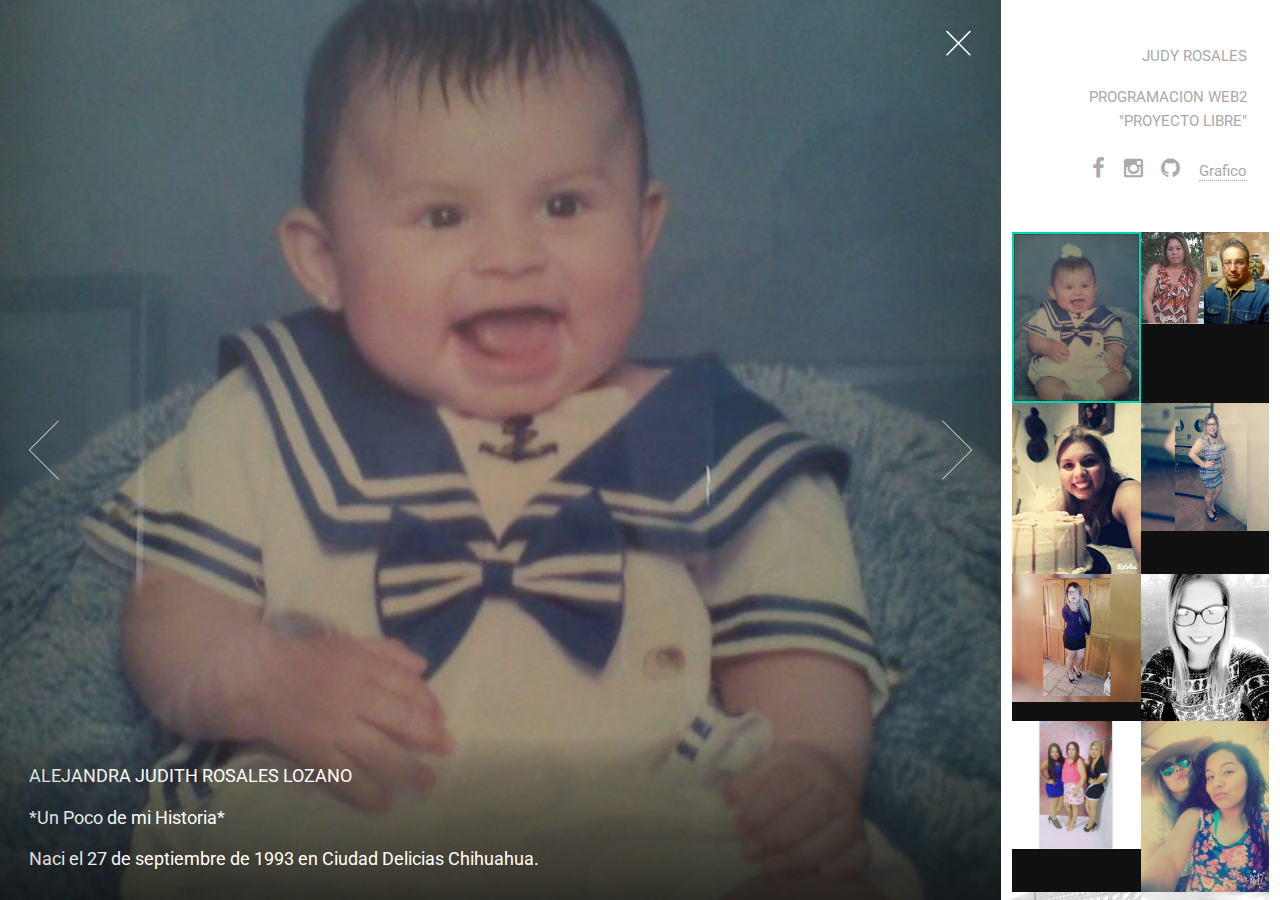
==== commit 00c12ca8: "Modificacion 14" ====
--- a/lens/index.html
+++ b/lens/index.html
@@ -19,20 +19,22 @@
 
 				<!-- Header -->
 					<header id="header">
-						<h1>Judy' Rosales</h1>
+						<script type="text/javascript">
+                                                 document.write('JUDY ROSALES')
+                                                </script>
                                                 <h1></h1>
                                                 <h1></h1>
                                                 <h1></h1>
                                                 <h1></h1>
                                                 <h1></h1>
 
-                                                <p>Programacion Web2 "ProyectoLibre"</p>
+                                                <P>PROGRAMACION WEB2 "PROYECTO LIBRE"</P>
 						<p></p>
 						<ul class="icons">
 							<li><a href="https://www.facebook.com/judy.rosales.75" class="icon fa-facebook"><span class="label">Facebook</span></a></li>
 							<li><a href="#" class="icon fa-instagram"><span class="label">Instagram</span></a></li>
 							<li><a href="https://github.com/aleddan" class="icon fa-github"><span class="label">Github</span></a></li>
-							<li><a href="file:///C:/Users/Usuario/Downloads/ejemplos-graficos-chart.js.html" class="Grafico"><span class="label">Grafico</span></a></li>
+							<li><a href="file:///C:/repo/repositorio-18/lens/ejemplos-graficos-chart.js.html"><span class="label">Grafico</span></a></li>
 						</ul>
 					</header>
 
@@ -509,7 +511,11 @@
 						</article>
                                                 <article>
 							<a class="thumbnail" href="images/img/28.jpg" width="25%"><img src="images/img1/28.jpg" alt="" width="50"/></a>
-							<h2> Excelentes compa�eros a lo largo de mi carrera!!! </h2>
+							<h2> Excelentes compa�eros a lo largo de mi carrera!!, Lo cual les agradesco el apoyo que me dieron a lo largo de este tiempo,
+                                                        gracias por sus aguantes, enojos, estres, de todo, fue un largo camino en el cual estubieron presentes y que aunque pase
+                                                        el tiempo nunca me olvidare de ustedes, los quiero mucho somos un buen grupo, un grupo unido, les deseo que en la nueva etapa que 
+                                                        comenzaremos les vaya muy bien y que le echen mucha ganas, que todas sus metas se cumplan y pues hay quiero verlos mas adelante con todos sus 
+                                                        sus sue�os echos realidad.!!! </h2>
 							
 						</article>
                                                 <article>
@@ -524,6 +530,11 @@
 						</article>
                                                 <article>
 							<a class="thumbnail" href="images/img/41.jpg" width="25%"><img src="images/img1/41.jpg" alt="" width="50"/></a>
+							<h2> </h2>
+							
+						</article>
+                                                <article>
+							<a class="thumbnail" href="images/img/137.jpg" width="25%"><img src="images/img1/137.jpg" alt="" width="50"/></a>
 							<h2> </h2>
 							
 						</article>
@@ -543,6 +554,7 @@
 			<script src="assets/js/skel.min.js"></script>
 			<!--[if lte IE 8]><script src="assets/js/ie/respond.min.js"></script><![endif]-->
 			<script src="assets/js/main.js"></script>
+                        
 
 	</body>
 </html>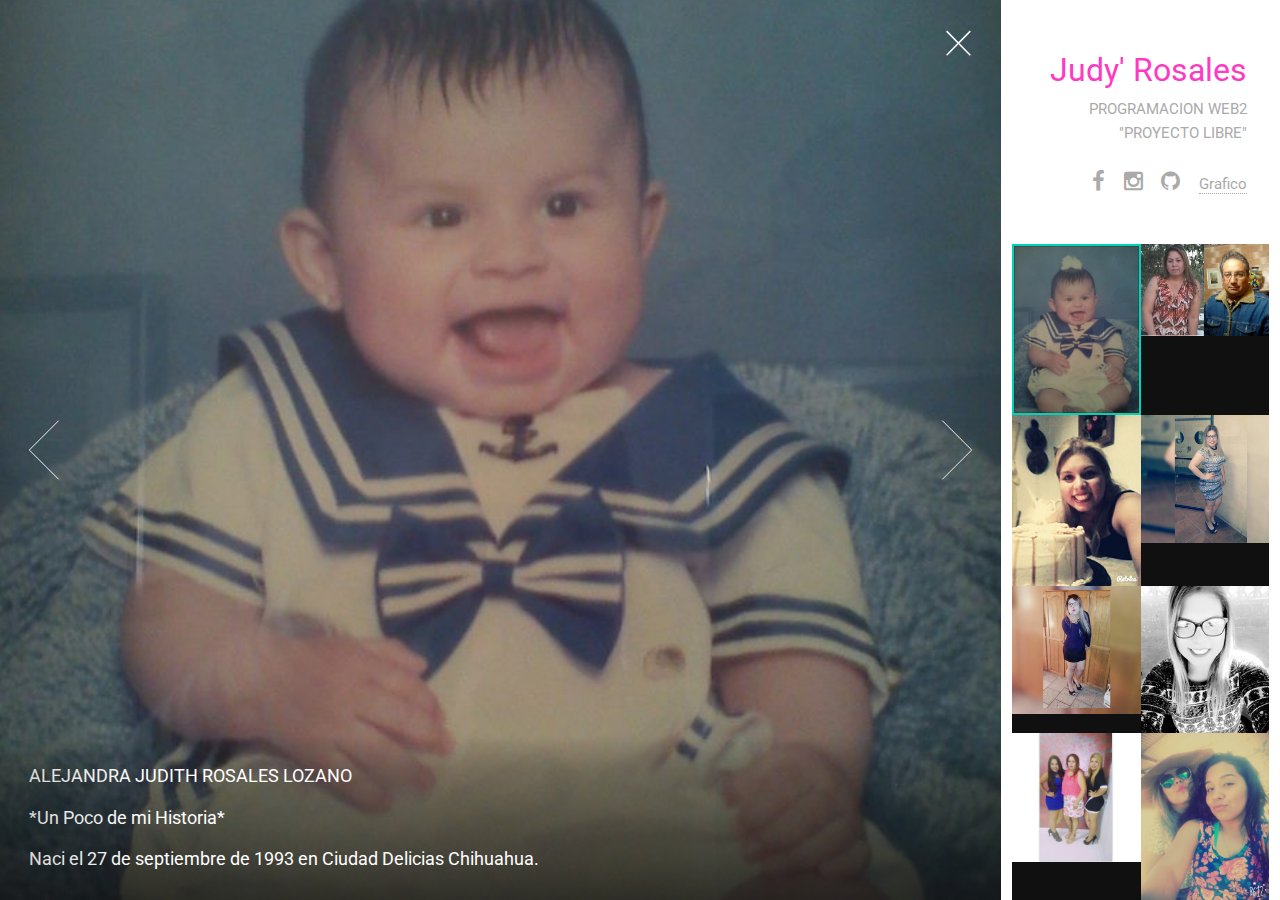
==== commit 875c9820: "Modificacion 16" ====
--- a/lens/index.html
+++ b/lens/index.html
@@ -19,22 +19,29 @@
 
 				<!-- Header -->
 					<header id="header">
+                                                <script type="text/javascript">
+                                                window.onload=function(){alert('Bienvenido a mi Proyecto');}
+                                                }
+                                                </script>
 						<script type="text/javascript">
-                                                 document.write('JUDY ROSALES')
+                                                window.setInterval (BlinkIt, 500);
+                                                var color = "purple";
+                                                function BlinkIt () {
+                                                var blink = document.getElementById ("blink");
+                                                color = (color == "#FE3AC3")? "purple" : "#FE3AC3"; 
+                                                blink.style.color = color;
+                                                blink.style.fontSize='32px';}
                                                 </script>
-                                                <h1></h1>
-                                                <h1></h1>
-                                                <h1></h1>
-                                                <h1></h1>
-                                                <h1></h1>
-
-                                                <P>PROGRAMACION WEB2 "PROYECTO LIBRE"</P>
-						<p></p>
+                                                <div id="blink">Judy' Rosales</div>
+                                                
+
+                                               
+						<p>PROGRAMACION WEB2 "PROYECTO LIBRE"</p>
 						<ul class="icons">
 							<li><a href="https://www.facebook.com/judy.rosales.75" class="icon fa-facebook"><span class="label">Facebook</span></a></li>
 							<li><a href="#" class="icon fa-instagram"><span class="label">Instagram</span></a></li>
 							<li><a href="https://github.com/aleddan" class="icon fa-github"><span class="label">Github</span></a></li>
-							<li><a href="file:///C:/repo/repositorio-18/lens/ejemplos-graficos-chart.js.html"><span class="label">Grafico</span></a></li>
+							<li><a href="file:///C:/repo/repositorio-18/lens/ejemplos-graficos-chart.js.html" ><span class="label">Grafico</span></a></li>
 						</ul>
 					</header>
 
